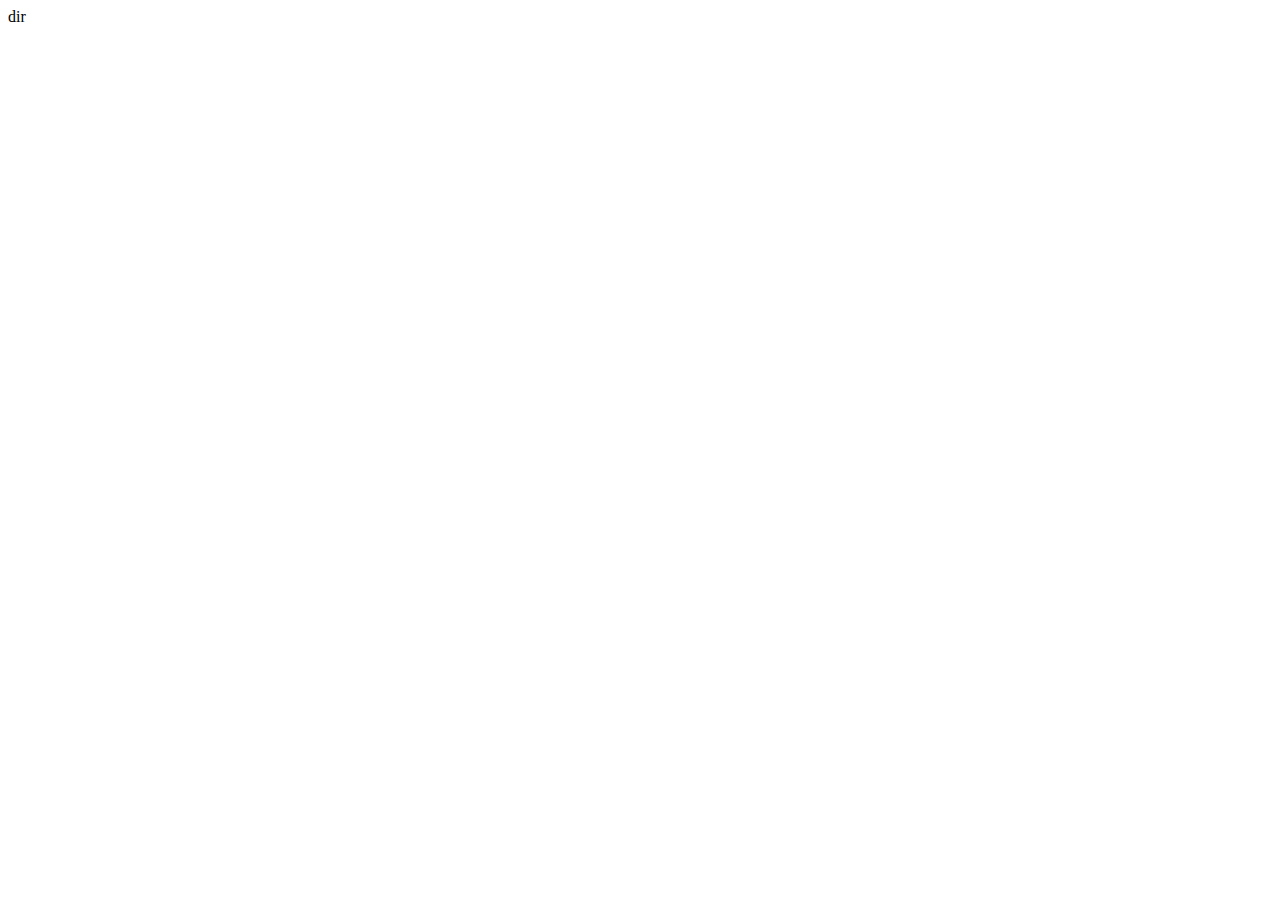
==== index.html @ 0fd4a4d8 "updata" ====
<!doctype html>
<html>
<head>
<title>Tit</title>
<meta charset="utf-8" />
<link rel="stylesheet" href="http://a.tbcdn.cn/??tbsp/tbsp.css,p/global/1.0/global-min.css" />
<script type="text/javascript" src="http://a.tbcdn.cn/s/kissy/1.3.0/kissy-min.js"></script>
</head>
<body>
dir
</body>
</html>
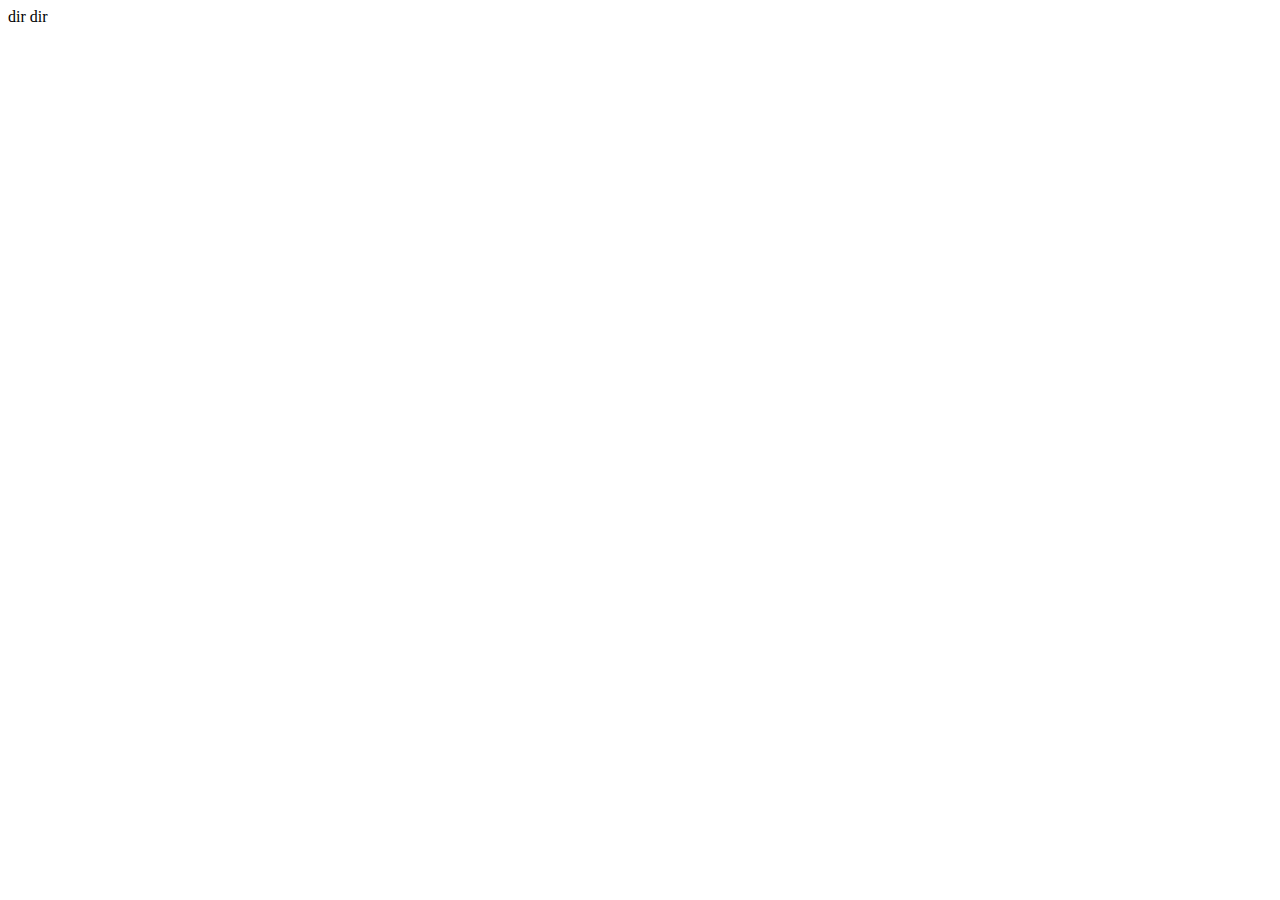
==== commit c906e43c: "updata" ====
--- a/index.html
+++ b/index.html
@@ -8,5 +8,6 @@
 </head>
 <body>
 dir
+dir
 </body>
 </html>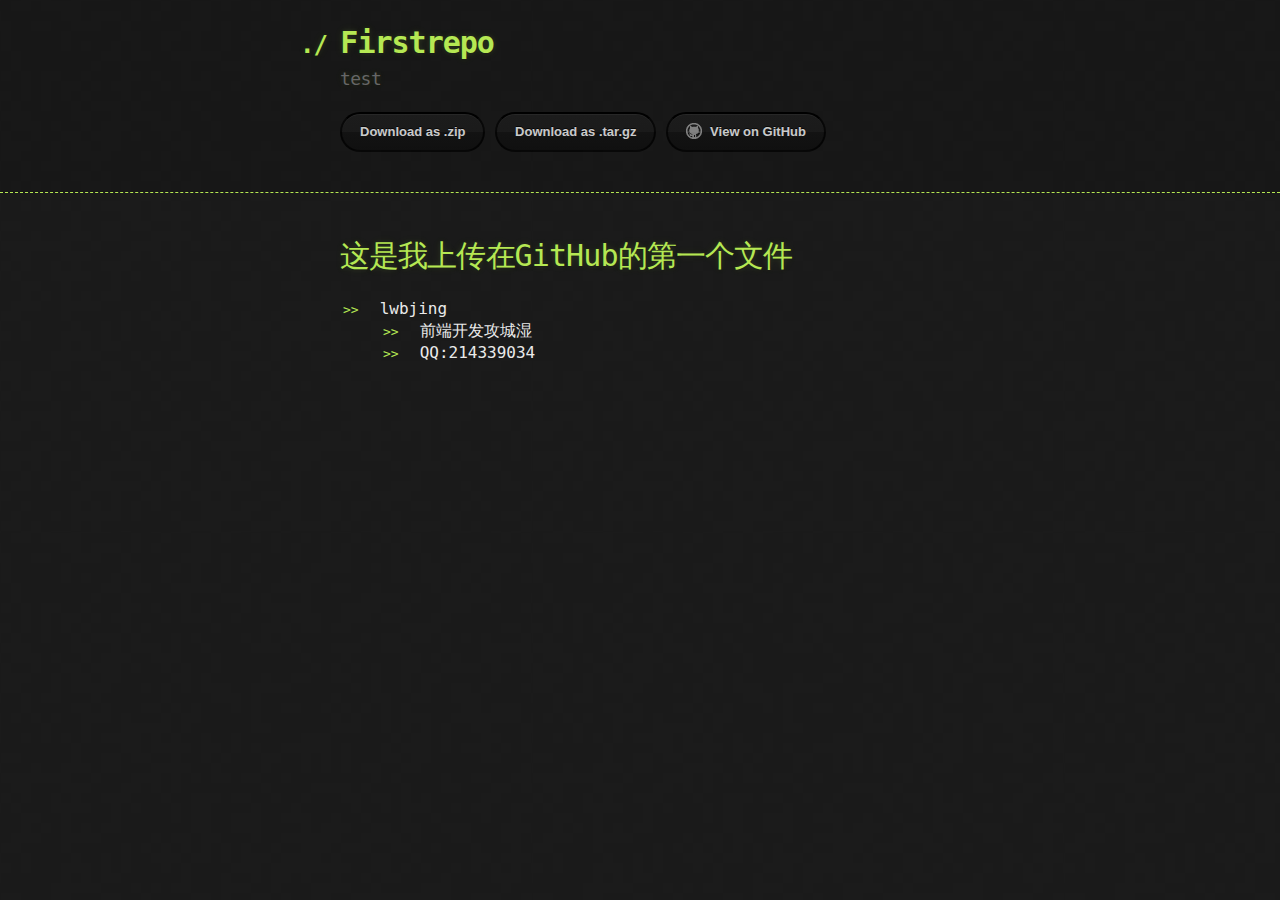
==== commit bce09cf5: "Create gh-pages branch via GitHub" ====
--- a/index.html
+++ b/index.html
@@ -1,13 +1,48 @@
-<!doctype html>
+<!DOCTYPE html>
 <html>
-<head>
-<title>Tit</title>
-<meta charset="utf-8" />
-<link rel="stylesheet" href="http://a.tbcdn.cn/??tbsp/tbsp.css,p/global/1.0/global-min.css" />
-<script type="text/javascript" src="http://a.tbcdn.cn/s/kissy/1.3.0/kissy-min.js"></script>
-</head>
-<body>
-dir
-dir
-</body>
+  <head>
+    <meta charset='utf-8'>
+    <meta http-equiv="X-UA-Compatible" content="chrome=1">
+
+    <link rel="stylesheet" type="text/css" href="stylesheets/stylesheet.css" media="screen" />
+    <link rel="stylesheet" type="text/css" href="stylesheets/pygment_trac.css" media="screen" />
+    <link rel="stylesheet" type="text/css" href="stylesheets/print.css" media="print" />
+
+    <title>Firstrepo by lwbjing</title>
+  </head>
+
+  <body>
+
+    <header>
+      <div class="container">
+        <h1>Firstrepo</h1>
+        <h2>test</h2>
+
+        <section id="downloads">
+          <a href="https://github.com/lwbjing/firstRepo/zipball/master" class="btn">Download as .zip</a>
+          <a href="https://github.com/lwbjing/firstRepo/tarball/master" class="btn">Download as .tar.gz</a>
+          <a href="https://github.com/lwbjing/firstRepo" class="btn btn-github"><span class="icon"></span>View on GitHub</a>
+        </section>
+      </div>
+    </header>
+
+    <div class="container">
+      <section id="main_content">
+        <h1>
+<a name="%E8%BF%99%E6%98%AF%E6%88%91%E4%B8%8A%E4%BC%A0%E5%9C%A8github%E7%9A%84%E7%AC%AC%E4%B8%80%E4%B8%AA%E6%96%87%E4%BB%B6" class="anchor" href="#%E8%BF%99%E6%98%AF%E6%88%91%E4%B8%8A%E4%BC%A0%E5%9C%A8github%E7%9A%84%E7%AC%AC%E4%B8%80%E4%B8%AA%E6%96%87%E4%BB%B6"><span class="octicon octicon-link"></span></a>这是我上传在GitHub的第一个文件</h1>
+
+<ul>
+<li>lwbjing
+
+<ul>
+<li>前端开发攻城湿</li>
+<li>QQ:214339034</li>
+</ul>
+</li>
+</ul>
+      </section>
+    </div>
+
+    
+  </body>
 </html>--- a/stylesheets/stylesheet.css
+++ b/stylesheets/stylesheet.css
@@ -0,0 +1,247 @@
+body {
+  margin: 0;
+  padding: 0;
+  background: #151515 url("../images/bkg.png") 0 0;
+  color: #eaeaea;
+  font: 16px;
+  line-height: 1.5;
+  font-family: Monaco, "Bitstream Vera Sans Mono", "Lucida Console", Terminal, monospace;
+}
+
+/* General & 'Reset' Stuff */
+
+.container {
+  width: 90%;
+  max-width: 600px;
+  margin: 0 auto;
+}
+
+section {
+  display: block;
+  margin: 0 0 20px 0;
+}
+
+h1, h2, h3, h4, h5, h6 {
+  margin: 0 0 20px;
+}
+
+li {
+  line-height: 1.4 ;
+}
+
+/* Header, <header>
+   header   - container
+   h1       - project name
+   h2       - project description
+*/
+
+header {
+  background: rgba(0, 0, 0, 0.1);
+  width: 100%;
+  border-bottom: 1px dashed #b5e853;
+  padding: 20px 0;
+  margin: 0 0 40px 0;
+}
+
+header h1 {
+  font-size: 30px;
+  line-height: 1.5;
+  margin: 0 0 0 -40px;
+  font-weight: bold;
+  font-family: Monaco, "Bitstream Vera Sans Mono", "Lucida Console", Terminal, monospace;
+  color: #b5e853;
+  text-shadow: 0 1px 1px rgba(0, 0, 0, 0.1),
+               0 0 5px rgba(181, 232, 83, 0.1),
+               0 0 10px rgba(181, 232, 83, 0.1);
+  letter-spacing: -1px;
+  -webkit-font-smoothing: antialiased;
+}
+
+header h1:before {
+  content: "./ ";
+  font-size: 24px;
+}
+
+header h2 {
+  font-size: 18px;
+  font-weight: 300;
+  color: #666;
+}
+
+#downloads .btn {
+  display: inline-block;
+  text-align: center;
+  margin: 0;
+}
+
+/* Main Content
+*/
+
+#main_content {
+  width: 100%;
+  -webkit-font-smoothing: antialiased;
+}
+section img {
+  max-width: 100%
+}
+
+h1, h2, h3, h4, h5, h6 {
+  font-weight: normal;
+  font-family: Monaco, "Bitstream Vera Sans Mono", "Lucida Console", Terminal, monospace;
+  color: #b5e853;
+  letter-spacing: -0.03em;
+  text-shadow: 0 1px 1px rgba(0, 0, 0, 0.1),
+               0 0 5px rgba(181, 232, 83, 0.1),
+               0 0 10px rgba(181, 232, 83, 0.1);
+}
+
+#main_content h1 {
+  font-size: 30px;
+}
+
+#main_content h2 {
+  font-size: 24px;
+}
+
+#main_content h3 {
+  font-size: 18px;
+}
+
+#main_content h4 {
+  font-size: 14px;
+}
+
+#main_content h5 {
+  font-size: 12px;
+  text-transform: uppercase;
+  margin: 0 0 5px 0;
+}
+
+#main_content h6 {
+  font-size: 12px;
+  text-transform: uppercase;
+  color: #999;
+  margin: 0 0 5px 0;
+}
+
+dt {
+  font-style: italic;
+  font-weight: bold;
+}
+
+ul li {
+  list-style: none;
+}
+
+ul li:before {
+  content: ">>";
+  font-family: Monaco, "Bitstream Vera Sans Mono", "Lucida Console", Terminal, monospace;
+  font-size: 13px;
+  color: #b5e853;
+  margin-left: -37px;
+  margin-right: 21px;
+  line-height: 16px;
+}
+
+blockquote {
+  color: #aaa;
+  padding-left: 10px;
+  border-left: 1px dotted #666;
+}
+
+pre {
+  background: rgba(0, 0, 0, 0.9);
+  border: 1px solid rgba(255, 255, 255, 0.15);
+  padding: 10px;
+  font-size: 14px;
+  color: #b5e853;
+  border-radius: 2px;
+  -moz-border-radius: 2px;
+  -webkit-border-radius: 2px;
+  text-wrap: normal;
+  overflow: auto;
+  overflow-y: hidden;
+}
+
+table {
+  width: 100%;
+  margin: 0 0 20px 0;
+}
+
+th {
+  text-align: left;
+  border-bottom: 1px dashed #b5e853;
+  padding: 5px 10px;
+}
+
+td {
+  padding: 5px 10px;
+}
+
+hr {
+  height: 0;
+  border: 0;
+  border-bottom: 1px dashed #b5e853;
+  color: #b5e853;
+}
+
+/* Buttons
+*/
+
+.btn {
+  display: inline-block;
+  background: -webkit-linear-gradient(top, rgba(40, 40, 40, 0.3), rgba(35, 35, 35, 0.3) 50%, rgba(10, 10, 10, 0.3) 50%, rgba(0, 0, 0, 0.3));
+  padding: 8px 18px;
+  border-radius: 50px;
+  border: 2px solid rgba(0, 0, 0, 0.7);
+  border-bottom: 2px solid rgba(0, 0, 0, 0.7);
+  border-top: 2px solid rgba(0, 0, 0, 1);
+  color: rgba(255, 255, 255, 0.8);
+  font-family: Helvetica, Arial, sans-serif;
+  font-weight: bold;
+  font-size: 13px;
+  text-decoration: none;
+  text-shadow: 0 -1px 0 rgba(0, 0, 0, 0.75);
+  box-shadow: inset 0 1px 0 rgba(255, 255, 255, 0.05);
+}
+
+.btn:hover {
+  background: -webkit-linear-gradient(top, rgba(40, 40, 40, 0.6), rgba(35, 35, 35, 0.6) 50%, rgba(10, 10, 10, 0.8) 50%, rgba(0, 0, 0, 0.8));
+}
+
+.btn .icon {
+  display: inline-block;
+  width: 16px;
+  height: 16px;
+  margin: 1px 8px 0 0;
+  float: left;
+}
+
+.btn-github .icon {
+  opacity: 0.6;
+  background: url("../images/blacktocat.png") 0 0 no-repeat;
+}
+
+/* Links
+   a, a:hover, a:visited
+*/
+
+a {
+  color: #63c0f5;
+  text-shadow: 0 0 5px rgba(104, 182, 255, 0.5);
+}
+
+/* Clearfix */
+
+.cf:before, .cf:after {
+  content:"";
+  display:table;
+}
+
+.cf:after {
+  clear:both;
+}
+
+.cf {
+  zoom:1;
+}--- a/stylesheets/pygment_trac.css
+++ b/stylesheets/pygment_trac.css
@@ -0,0 +1,68 @@
+.highlight .c { color: #999988; font-style: italic } /* Comment */
+.highlight .err { color: #a61717; background-color: #e3d2d2 } /* Error */
+.highlight .k { font-weight: bold } /* Keyword */
+.highlight .o { font-weight: bold } /* Operator */
+.highlight .cm { color: #999988; font-style: italic } /* Comment.Multiline */
+.highlight .cp { color: #999999; font-weight: bold } /* Comment.Preproc */
+.highlight .c1 { color: #999988; font-style: italic } /* Comment.Single */
+.highlight .cs { color: #999999; font-weight: bold; font-style: italic } /* Comment.Special */
+.highlight .gd { color: #000000; background-color: #ffdddd } /* Generic.Deleted */
+.highlight .gd .x { color: #000000; background-color: #ffaaaa } /* Generic.Deleted.Specific */
+.highlight .ge { font-style: italic } /* Generic.Emph */
+.highlight .gr { color: #aa0000 } /* Generic.Error */
+.highlight .gh { color: #999999 } /* Generic.Heading */
+.highlight .gi { color: #000000; background-color: #ddffdd } /* Generic.Inserted */
+.highlight .gi .x { color: #000000; background-color: #aaffaa } /* Generic.Inserted.Specific */
+.highlight .go { color: #888888 } /* Generic.Output */
+.highlight .gp { color: #555555 } /* Generic.Prompt */
+.highlight .gs { font-weight: bold } /* Generic.Strong */
+.highlight .gu { color: #800080; font-weight: bold; } /* Generic.Subheading */
+.highlight .gt { color: #aa0000 } /* Generic.Traceback */
+.highlight .kc { font-weight: bold } /* Keyword.Constant */
+.highlight .kd { font-weight: bold } /* Keyword.Declaration */
+.highlight .kn { font-weight: bold } /* Keyword.Namespace */
+.highlight .kp { font-weight: bold } /* Keyword.Pseudo */
+.highlight .kr { font-weight: bold } /* Keyword.Reserved */
+.highlight .kt { color: #445588; font-weight: bold } /* Keyword.Type */
+.highlight .m { color: #009999 } /* Literal.Number */
+.highlight .s { color: #d14 } /* Literal.String */
+.highlight .na { color: #008080 } /* Name.Attribute */
+.highlight .nb { color: #0086B3 } /* Name.Builtin */
+.highlight .nc { color: #445588; font-weight: bold } /* Name.Class */
+.highlight .no { color: #008080 } /* Name.Constant */
+.highlight .ni { color: #800080 } /* Name.Entity */
+.highlight .ne { color: #990000; font-weight: bold } /* Name.Exception */
+.highlight .nf { color: #990000; font-weight: bold } /* Name.Function */
+.highlight .nn { color: #555555 } /* Name.Namespace */
+.highlight .nt { color: #CBDFFF } /* Name.Tag */
+.highlight .nv { color: #008080 } /* Name.Variable */
+.highlight .ow { font-weight: bold } /* Operator.Word */
+.highlight .w { color: #bbbbbb } /* Text.Whitespace */
+.highlight .mf { color: #009999 } /* Literal.Number.Float */
+.highlight .mh { color: #009999 } /* Literal.Number.Hex */
+.highlight .mi { color: #009999 } /* Literal.Number.Integer */
+.highlight .mo { color: #009999 } /* Literal.Number.Oct */
+.highlight .sb { color: #d14 } /* Literal.String.Backtick */
+.highlight .sc { color: #d14 } /* Literal.String.Char */
+.highlight .sd { color: #d14 } /* Literal.String.Doc */
+.highlight .s2 { color: #d14 } /* Literal.String.Double */
+.highlight .se { color: #d14 } /* Literal.String.Escape */
+.highlight .sh { color: #d14 } /* Literal.String.Heredoc */
+.highlight .si { color: #d14 } /* Literal.String.Interpol */
+.highlight .sx { color: #d14 } /* Literal.String.Other */
+.highlight .sr { color: #009926 } /* Literal.String.Regex */
+.highlight .s1 { color: #d14 } /* Literal.String.Single */
+.highlight .ss { color: #990073 } /* Literal.String.Symbol */
+.highlight .bp { color: #999999 } /* Name.Builtin.Pseudo */
+.highlight .vc { color: #008080 } /* Name.Variable.Class */
+.highlight .vg { color: #008080 } /* Name.Variable.Global */
+.highlight .vi { color: #008080 } /* Name.Variable.Instance */
+.highlight .il { color: #009999 } /* Literal.Number.Integer.Long */
+
+.type-csharp .highlight .k { color: #0000FF }
+.type-csharp .highlight .kt { color: #0000FF }
+.type-csharp .highlight .nf { color: #000000; font-weight: normal }
+.type-csharp .highlight .nc { color: #2B91AF }
+.type-csharp .highlight .nn { color: #000000 }
+.type-csharp .highlight .s { color: #A31515 }
+.type-csharp .highlight .sc { color: #A31515 }
